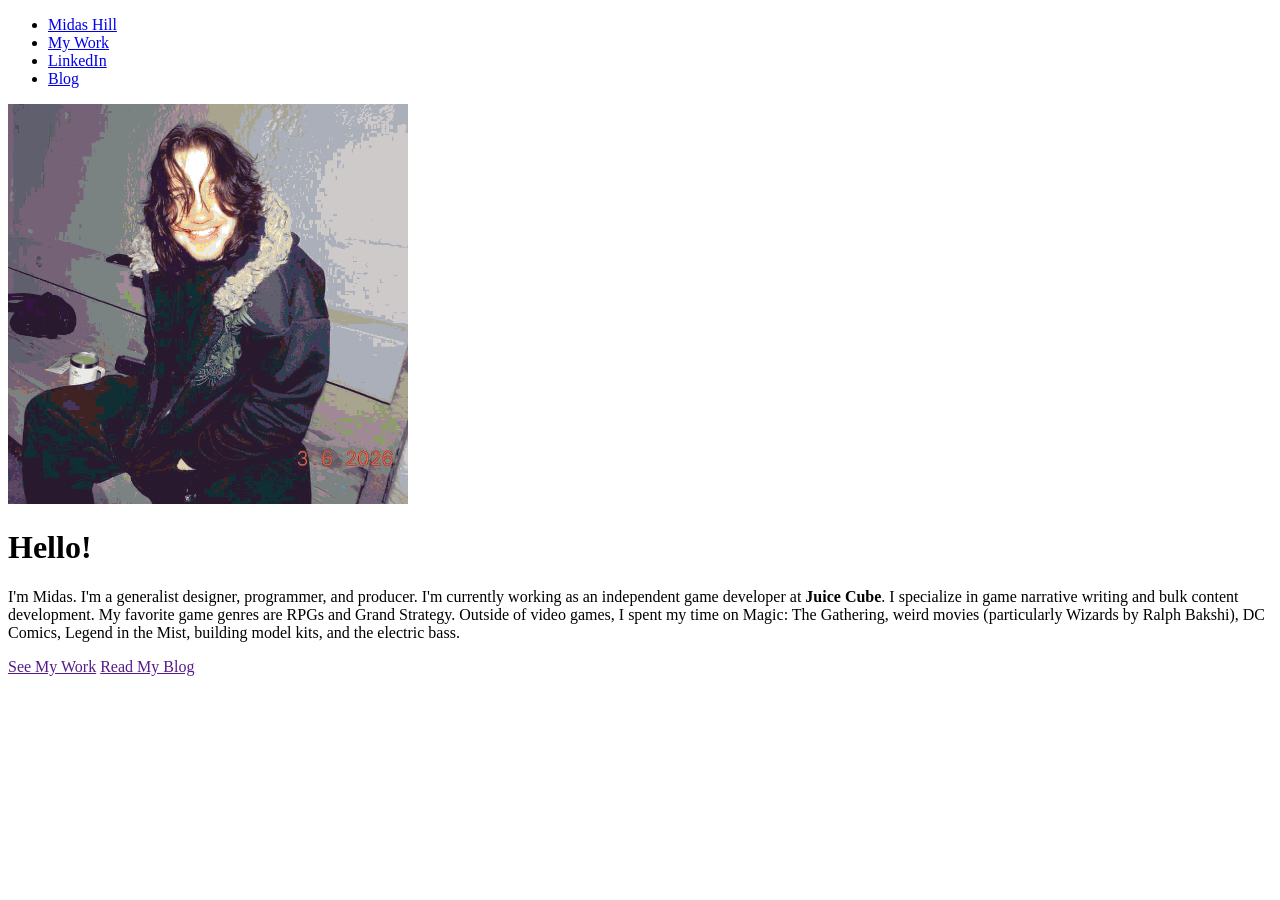
==== index.html @ 6978a06e "basic set up" ====
<!DOCTYPE html>
<html lang="en">
<head>
    <meta charset="UTF-8">
    <meta name="viewport" content="width=device-width, initial-scale=1.0">
    <title>midasmakesgames</title>
</head>
    <header>

        <nav>
            <ul>
                <li><a href = "index.html">Midas Hill</a></li>
                <li><a href = "#my-work">My Work</a></li>
                <li><a href = "index.html">LinkedIn</a></li>
                <li><a href = "index.html">Blog</a></li>
            </ul>
        </nav>
        
        <div class = "flex-container">
            <img height="400px" width="400px" src="Images/MidasSkateWizarded.png">
        </div>
        
        <div>
            <h1>Hello!</h1>
            <p>I'm Midas. I'm a generalist designer, programmer, and producer. I'm currently working as an independent game developer at <strong>Juice Cube</strong>. I specialize in game narrative writing and bulk content development. My favorite game genres are RPGs and Grand Strategy. Outside of video games, I spent my time on Magic: The Gathering, weird movies (particularly Wizards by Ralph Bakshi), DC Comics, Legend in the Mist, building model kits, and the electric bass.</p>
            <a href="" class="cta-button">See My Work</a>
            <a href="" class="cta-button secondary">Read My Blog</a>
        </div>

    </header>
</body>
</html>
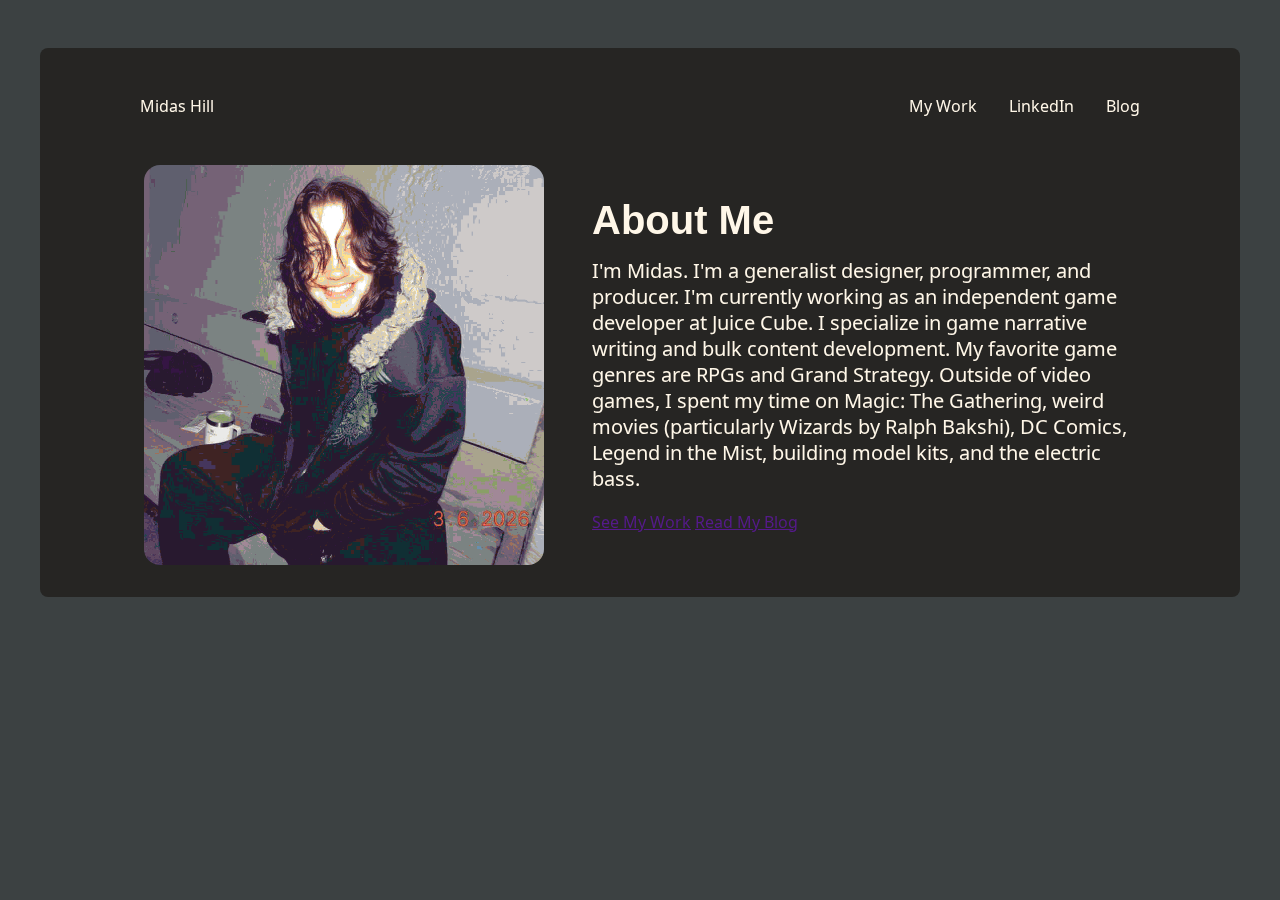
==== commit faa30196: "visual improvements" ====
--- a/index.html
+++ b/index.html
@@ -4,7 +4,9 @@
     <meta charset="UTF-8">
     <meta name="viewport" content="width=device-width, initial-scale=1.0">
     <title>midasmakesgames</title>
+    <link rel="stylesheet" href="style.css">
 </head>
+<body>
     <header>
 
         <nav>
@@ -18,15 +20,13 @@
         
         <div class = "flex-container">
             <img height="400px" width="400px" src="Images/MidasSkateWizarded.png">
+            <div class = "text-container">
+                <h1>About Me</h1>
+                <p>I'm Midas. I'm a generalist designer, programmer, and producer. I'm currently working as an independent game developer at <strong>Juice Cube</strong>. I specialize in game narrative writing and bulk content development. My favorite game genres are RPGs and Grand Strategy. Outside of video games, I spent my time on Magic: The Gathering, weird movies (particularly Wizards by Ralph Bakshi), DC Comics, Legend in the Mist, building model kits, and the electric bass.</p>
+                <a href="" class="cta-button">See My Work</a>
+                <a href="" class="cta-button secondary">Read My Blog</a>
+            </div>
         </div>
-        
-        <div>
-            <h1>Hello!</h1>
-            <p>I'm Midas. I'm a generalist designer, programmer, and producer. I'm currently working as an independent game developer at <strong>Juice Cube</strong>. I specialize in game narrative writing and bulk content development. My favorite game genres are RPGs and Grand Strategy. Outside of video games, I spent my time on Magic: The Gathering, weird movies (particularly Wizards by Ralph Bakshi), DC Comics, Legend in the Mist, building model kits, and the electric bass.</p>
-            <a href="" class="cta-button">See My Work</a>
-            <a href="" class="cta-button secondary">Read My Blog</a>
-        </div>
-
     </header>
 </body>
 </html>
--- a/style.css
+++ b/style.css
@@ -0,0 +1,109 @@
+@import url('https://fonts.googleapis.com/css2?family=Bebas+Neue&display=swap');
+@import url('https://fonts.googleapis.com/css2?family=Noto+Znamenny+Musical+Notation&display=swap');
+
+:root
+{
+    --base-color: #3C4142;
+    --text-color: #fff7e8;
+    --gold: #FFD700;
+    --dark-grey: #262523;
+}
+
+*
+{
+    margin: 0;
+    padding: 0;
+    box-sizing: border-box;
+}
+
+html
+{
+    font-family: Noto Znamenny Musical Notation, Arial, Helvetica, sans-serif;
+    color: var(--text-color);
+}
+
+body
+{
+    padding: 1em;
+    background-color: var(--base-color);
+}
+
+h1, h2, h3
+{
+    font-family: Babas Neue, Arial, Helvetica, sans-serif;
+}
+
+nav 
+{
+    margin: 1em auto 3em auto;
+    width: min(1000px, 100%)
+}
+
+nav ul
+{
+    display: flex;
+    align-items: center;
+    list-style-type: none;
+    gap: 2em;
+}
+
+nav li:first-child
+{
+    margin-right: auto;
+    font-family: Noto Znamenny Musical Notation, Arial, Helvetica, sans-serif;
+    font-weight: bold;
+}
+
+nav a
+{
+    text-decoration: none;
+    color: var(--text-color);
+}
+
+nav a:hover
+{
+    text-decoration: underline;
+}
+
+header, section
+{
+    margin: 2em auto;
+    width: min(75em, 100%);
+    background-color: var(--dark-grey);
+    padding: min(2em, 15%);
+    border-radius: 0.5em;
+}
+
+.flex-container
+{
+    display: flex;
+    justify-content: center;
+    align-items: center;
+    flex-wrap: wrap;
+    gap: 3em;
+}
+
+header img
+{
+    max-width: 100%;
+    border-radius: 1em;
+    object-fit: cover;
+    object-position: bottom;
+}
+
+.text-container
+{
+    flex: 0 1 34em;
+}
+
+h1 
+{
+    font-size: 2.5rem;
+}
+
+.text-container p
+{
+    margin: 0.75em 0 1em 0;
+    font-size: 1.25rem;
+}
+
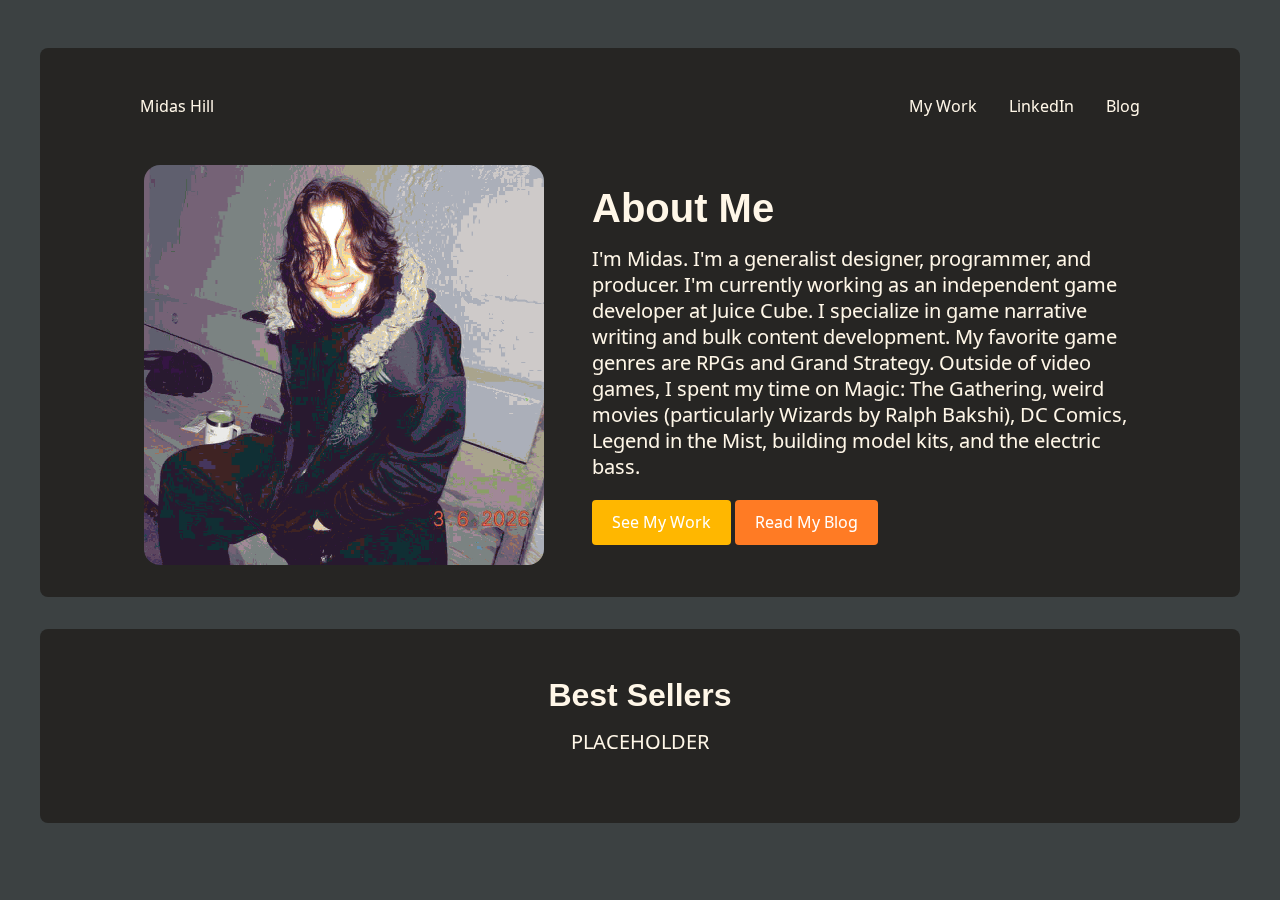
==== commit 4c51be86: "Adding new styles and stuff" ====
--- a/index.html
+++ b/index.html
@@ -28,5 +28,15 @@
             </div>
         </div>
     </header>
+
+    <section>
+        <div class="flex-container">
+            <div class="text-container">
+                <h2>Best Sellers</h2>
+                <p>PLACEHOLDER</p>
+            </div>
+        </div>
+    </sections>
+
 </body>
 </html>
--- a/style.css
+++ b/style.css
@@ -5,7 +5,8 @@
 {
     --base-color: #3C4142;
     --text-color: #fff7e8;
-    --gold: #FFD700;
+    --primary-color: #FFB700;
+    --secondary-color: #ff7b24;
     --dark-grey: #262523;
 }
 
@@ -107,3 +108,36 @@
     font-size: 1.25rem;
 }
 
+.cta-button
+{
+    display: inline-block;
+    text-decoration: none;
+    color: white;
+    background-color: var(--primary-color);
+    padding: 0.75em 1.25em;
+    border-radius: 0.25em;
+    font-weight: 600;
+}
+
+.secondary
+{
+    background-color: var(--secondary-color)
+}
+
+section
+{
+    padding: 3em min(2em, 15%);
+    background-color: var(--dark-grey);
+    text-align: center;
+}
+
+h2 
+{
+    font-size: 2rem;
+}
+
+section p
+{
+    margin-top: 1em;
+    font-size: 1.25rem;
+}
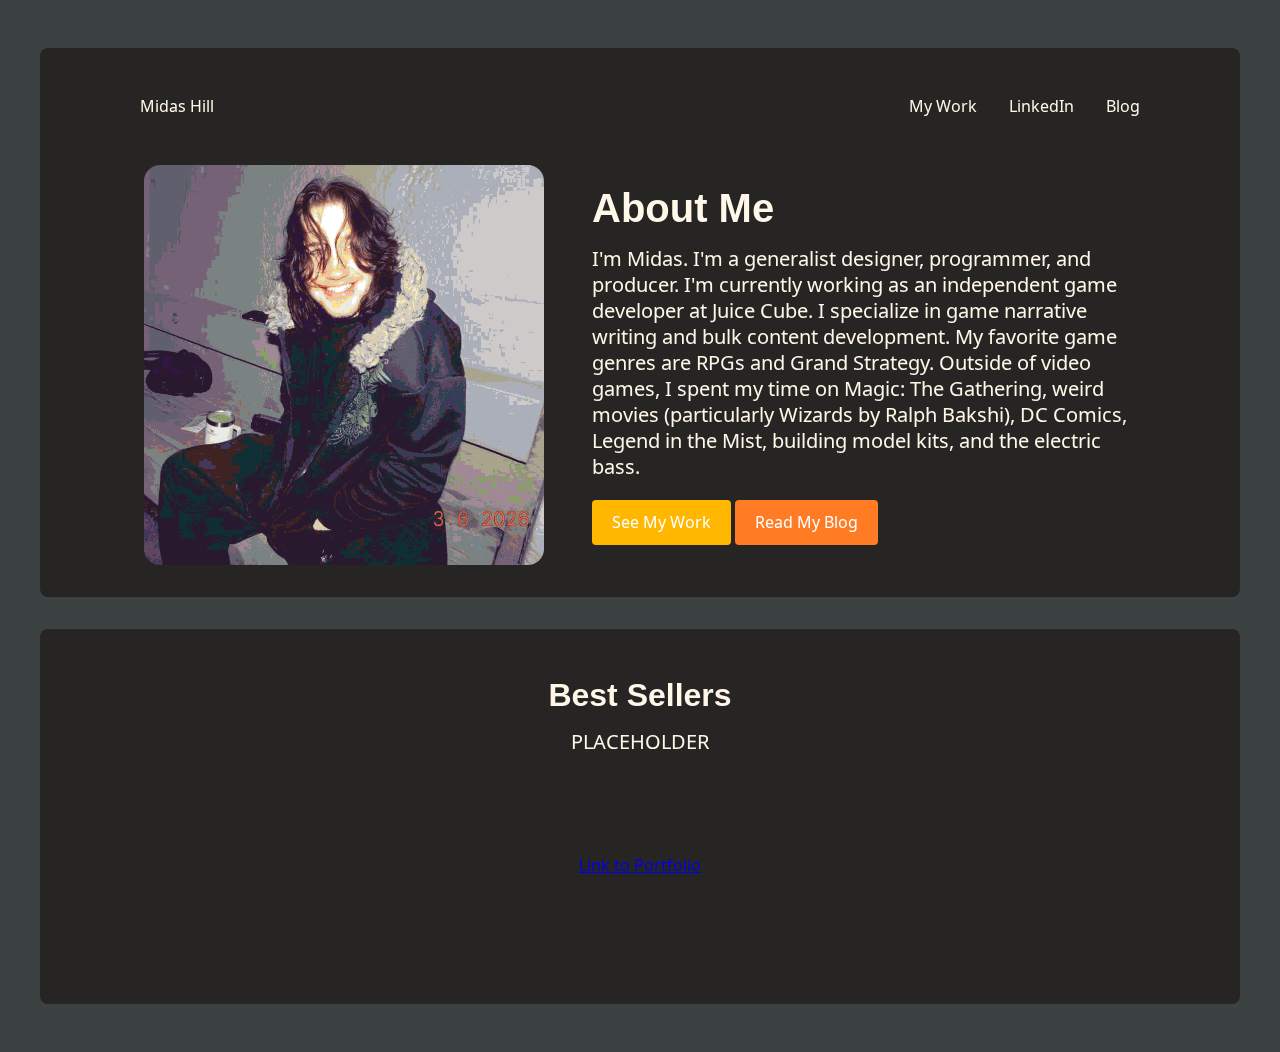
==== commit 3082273e: "added portfolio section" ====
--- a/index.html
+++ b/index.html
@@ -4,7 +4,7 @@
     <meta charset="UTF-8">
     <meta name="viewport" content="width=device-width, initial-scale=1.0">
     <title>midasmakesgames</title>
-    <link rel="stylesheet" href="style.css">
+    <link rel="stylesheet" href="Assets/style.css">
 </head>
 <body>
     <header>
@@ -38,5 +38,9 @@
         </div>
     </sections>
 
+    <section>
+        <a href="portfolio.html"> Link to Portfolio </a>
+    </section>
+
 </body>
 </html>
--- a/Assets/style.css
+++ b/Assets/style.css
@@ -0,0 +1,143 @@
+@import url('https://fonts.googleapis.com/css2?family=Bebas+Neue&display=swap');
+@import url('https://fonts.googleapis.com/css2?family=Noto+Znamenny+Musical+Notation&display=swap');
+
+:root
+{
+    --base-color: #3C4142;
+    --text-color: #fff7e8;
+    --primary-color: #FFB700;
+    --secondary-color: #ff7b24;
+    --dark-grey: #262523;
+}
+
+*
+{
+    margin: 0;
+    padding: 0;
+    box-sizing: border-box;
+}
+
+html
+{
+    font-family: Noto Znamenny Musical Notation, Arial, Helvetica, sans-serif;
+    color: var(--text-color);
+}
+
+body
+{
+    padding: 1em;
+    background-color: var(--base-color);
+}
+
+h1, h2, h3
+{
+    font-family: Babas Neue, Arial, Helvetica, sans-serif;
+}
+
+nav 
+{
+    margin: 1em auto 3em auto;
+    width: min(1000px, 100%)
+}
+
+nav ul
+{
+    display: flex;
+    align-items: center;
+    list-style-type: none;
+    gap: 2em;
+}
+
+nav li:first-child
+{
+    margin-right: auto;
+    font-family: Noto Znamenny Musical Notation, Arial, Helvetica, sans-serif;
+    font-weight: bold;
+}
+
+nav a
+{
+    text-decoration: none;
+    color: var(--text-color);
+}
+
+nav a:hover
+{
+    text-decoration: underline;
+}
+
+header, section
+{
+    margin: 2em auto;
+    width: min(75em, 100%);
+    background-color: var(--dark-grey);
+    padding: min(2em, 15%);
+    border-radius: 0.5em;
+}
+
+.flex-container
+{
+    display: flex;
+    justify-content: center;
+    align-items: center;
+    flex-wrap: wrap;
+    gap: 3em;
+}
+
+header img
+{
+    max-width: 100%;
+    border-radius: 1em;
+    object-fit: cover;
+    object-position: bottom;
+}
+
+.text-container
+{
+    flex: 0 1 34em;
+}
+
+h1 
+{
+    font-size: 2.5rem;
+}
+
+.text-container p
+{
+    margin: 0.75em 0 1em 0;
+    font-size: 1.25rem;
+}
+
+.cta-button
+{
+    display: inline-block;
+    text-decoration: none;
+    color: white;
+    background-color: var(--primary-color);
+    padding: 0.75em 1.25em;
+    border-radius: 0.25em;
+    font-weight: 600;
+}
+
+.secondary
+{
+    background-color: var(--secondary-color)
+}
+
+section
+{
+    padding: 3em min(2em, 15%);
+    background-color: var(--dark-grey);
+    text-align: center;
+}
+
+h2 
+{
+    font-size: 2rem;
+}
+
+section p
+{
+    margin-top: 1em;
+    font-size: 1.25rem;
+}
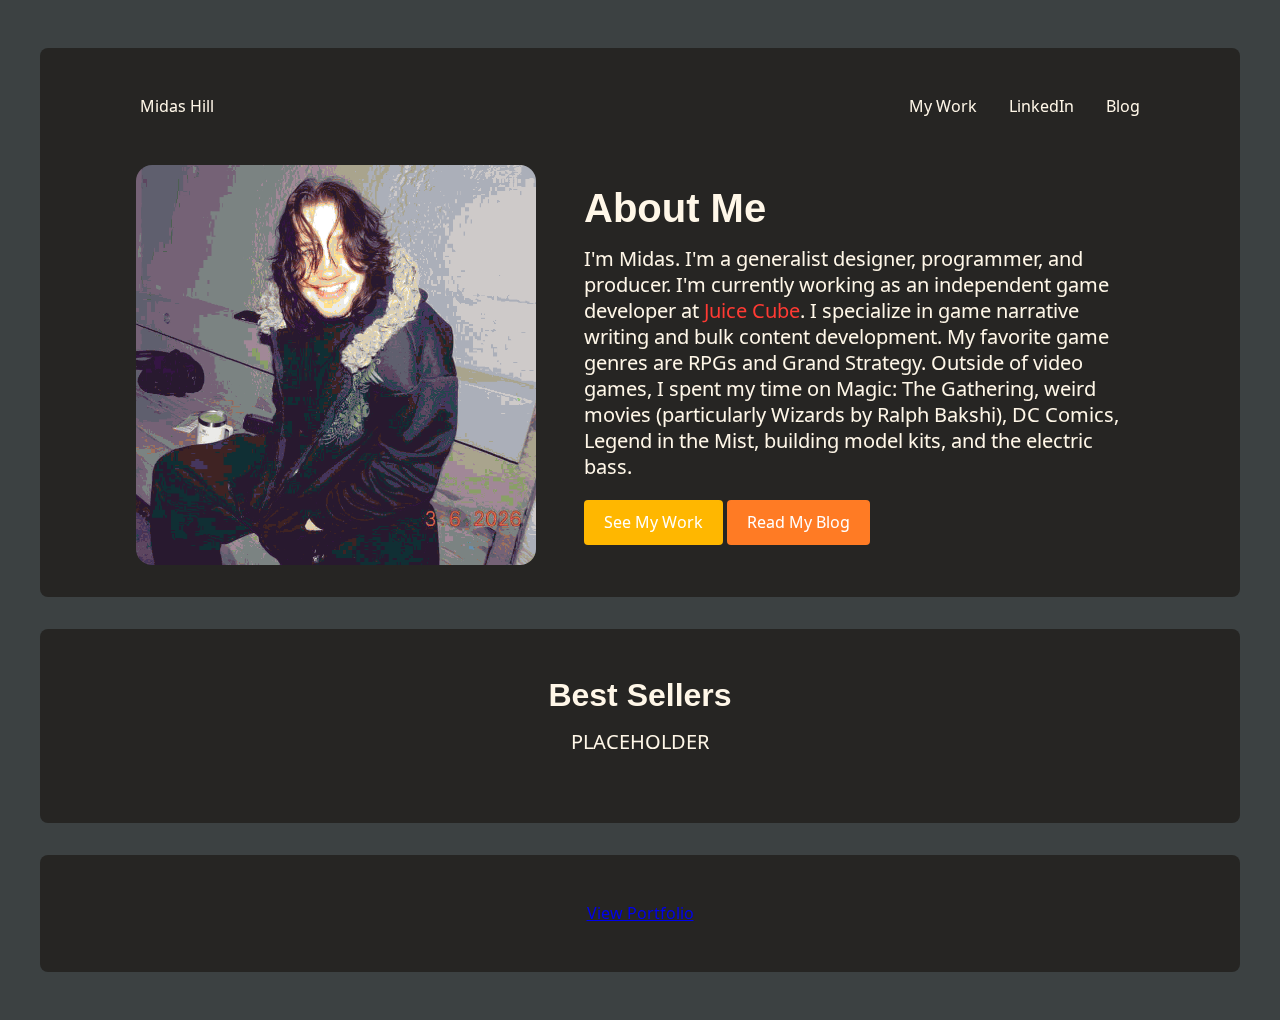
==== commit 9869ea01: "More portfolio stuff" ====
--- a/index.html
+++ b/index.html
@@ -13,7 +13,7 @@
             <ul>
                 <li><a href = "index.html">Midas Hill</a></li>
                 <li><a href = "#my-work">My Work</a></li>
-                <li><a href = "index.html">LinkedIn</a></li>
+                <li><a href = "https://www.linkedin.com/in/midas-hill-816ba1254/">LinkedIn</a></li>
                 <li><a href = "index.html">Blog</a></li>
             </ul>
         </nav>
@@ -22,13 +22,18 @@
             <img height="400px" width="400px" src="Images/MidasSkateWizarded.png">
             <div class = "text-container">
                 <h1>About Me</h1>
-                <p>I'm Midas. I'm a generalist designer, programmer, and producer. I'm currently working as an independent game developer at <strong>Juice Cube</strong>. I specialize in game narrative writing and bulk content development. My favorite game genres are RPGs and Grand Strategy. Outside of video games, I spent my time on Magic: The Gathering, weird movies (particularly Wizards by Ralph Bakshi), DC Comics, Legend in the Mist, building model kits, and the electric bass.</p>
+                <p>I'm Midas. I'm a generalist designer, programmer, and producer. 
+                    I'm currently working as an independent game developer at <strong><span class="juice-cube-text">Juice Cube<span></strong>. 
+                    I specialize in game narrative writing and bulk content development. 
+                    My favorite game genres are RPGs and Grand Strategy. 
+                    Outside of video games, I spent my time on Magic: The Gathering, weird movies (particularly Wizards by Ralph Bakshi), DC Comics, Legend in the Mist, building model kits, and the electric bass.</p>
                 <a href="" class="cta-button">See My Work</a>
                 <a href="" class="cta-button secondary">Read My Blog</a>
             </div>
         </div>
     </header>
 
+    <!--BEST SELLERS-->
     <section>
         <div class="flex-container">
             <div class="text-container">
@@ -36,11 +41,15 @@
                 <p>PLACEHOLDER</p>
             </div>
         </div>
-    </sections>
-
-    <section>
-        <a href="portfolio.html"> Link to Portfolio </a>
     </section>
 
+    <!--REMOVE-->
+    <section>
+        <div class="flex-container">
+            <div class="text-container">
+                <a href = "portfolio.html">View Portfolio</a>
+            </div>
+        </div>
+    </section>
 </body>
 </html>
--- a/Assets/style.css
+++ b/Assets/style.css
@@ -8,6 +8,7 @@
     --primary-color: #FFB700;
     --secondary-color: #ff7b24;
     --dark-grey: #262523;
+    --juice-cube-red: #FF3A33;
 }
 
 *
@@ -84,6 +85,15 @@
     gap: 3em;
 }
 
+.portfolio-piece-container
+{
+    display: flex;
+    justify-content: center;
+    align-items: flex-start;
+    flex-wrap: wrap;
+    gap: 4em;
+}
+
 header img
 {
     max-width: 100%;
@@ -94,7 +104,7 @@
 
 .text-container
 {
-    flex: 0 1 34em;
+    flex: 0 1 35em;
 }
 
 h1 
@@ -119,6 +129,19 @@
     font-weight: 600;
 }
 
+.full-container-button
+{
+    display: inline-block;
+    width: 100%;
+    text-decoration: none;
+    color: white;
+    background-color: var(--primary-color);
+    padding: 0.75em 1.25em;
+    border-radius: 0.25em;
+    font-weight: 600;
+    text-align: center;
+}
+
 .secondary
 {
     background-color: var(--secondary-color)
@@ -140,4 +163,15 @@
 {
     margin-top: 1em;
     font-size: 1.25rem;
+}
+
+strong
+{
+    color: var(--primary-color)
+}
+
+.juice-cube-text
+{
+    color: var(--juice-cube-red);
+    font-weight: bold;
 }
